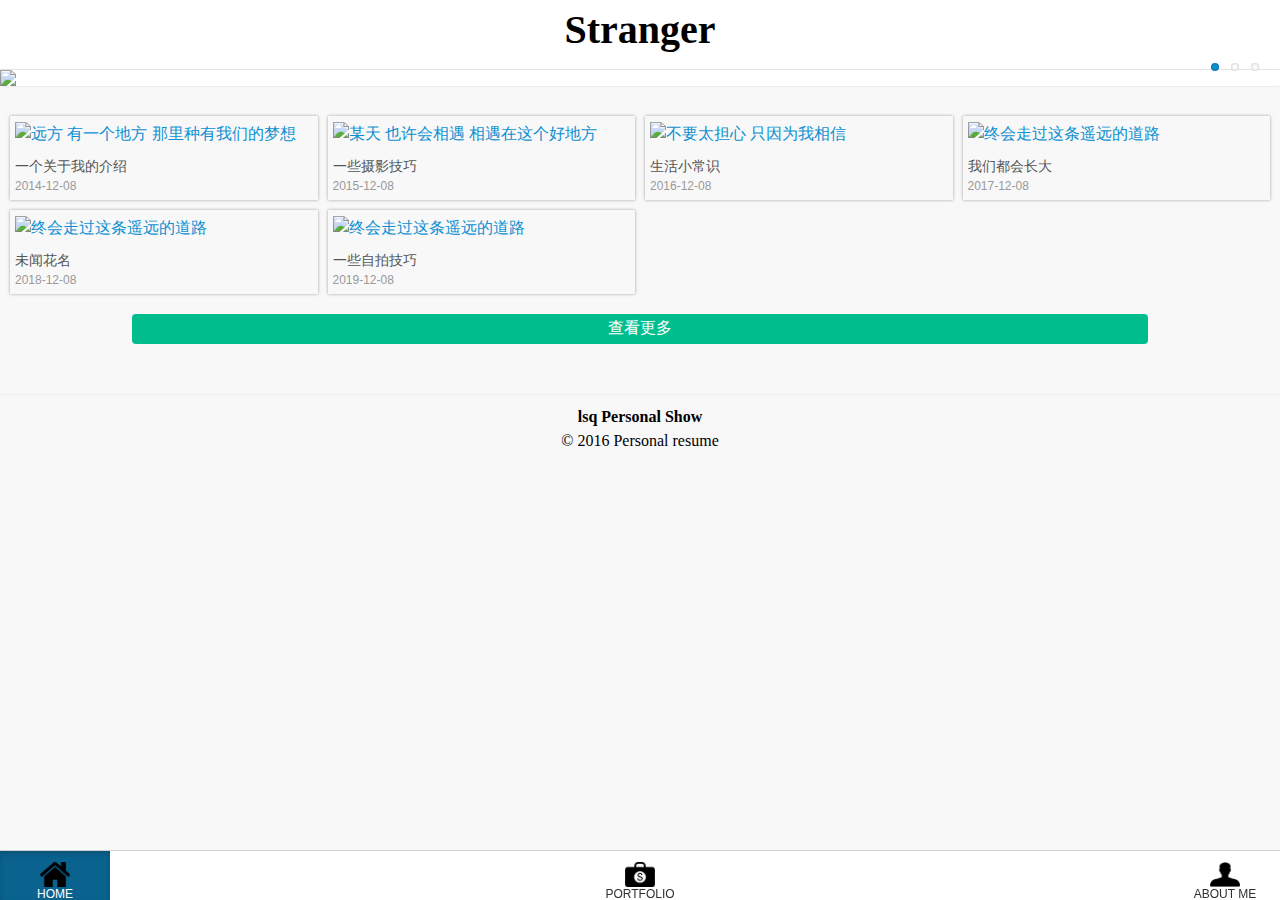
==== index.html @ 460c0f0f "Add files via upload" ====
<!DOCTYPE html>
<html>

<head>
    <meta charset="UTF-8">
    <title>Hello Stranger</title>
    <meta name="viewport" content="width=device-width, initial-scale=1">
    <link rel="stylesheet" href="css/amazeui.min.css">

    <!--    <script src="js/jquery.mobile-1.4.5.min.js"></script>-->

    <link rel="stylesheet" href="css/reset.css">
    <link rel="stylesheet" href="css/style.css">
    <script>
        $(function () {

            $('.am-slider').flexslider({
                touch: true,
            });

        });
    </script>

</head>



<body>

    <!--    header     -->
    <div class="header-a">
        <div class="header-a-txt">
            <h1><b>Stranger</b></h1></div>

    </div>

    <!--    轮播图    -->
    <div class="am-slider am-slider-default" data-am-flexslider id="demo-slider-0">
        <ul class="am-slides">
            <li>
                <div class="cs-shade am-animation-fade my-animation-delay ">
                    <div class="cs-shade-box">
                        <div class="cs-sha-txt">
                            <h3>Tour Name</h3>
                            <P>黄昏之时，系守。“请问，我是不是在哪见过你？” </P>
                        </div>
                    </div>
                </div>
                <img src="img/05.jpg" />

            </li>
            <li>
                <div class="cs-shade">
                    <div class="cs-shade-box">
                        <div class="cs-sha-txt">
                            <h3>Smell Of Flower</h3>
                            <P>“我们仍未知道那天所看见的花的名字”</P>
                        </div>
                    </div>
                </div>
                <img src="img/06.jpg" />
            </li>
            <li>
                <div class="cs-shade">
                    <div class="cs-shade-box">
                        <div class="cs-sha-txt">
                            <h3>Spirited Away</h3>
                            <P>你看不到我真实的脸，瞧不见我真诚的眼。</P>
                        </div>
                    </div>
                </div>
                <img src="img/07.jpg" />
            </li>
        </ul>
    </div>

    <!--    回到顶部 qq  or   tel   -->

    <a href="javascript:scroll(0,0)" class="rn-top">
        <p><span class="am-icon-eject am-icon-sm"></span>
            <p class="icon-txt"></p>
        </p>
    </a>

    <a href="tencent://message/?uin=1013546570&Site=Sambow&Menu=yes" class="rn-top rn-qq">
        <p><span class="am-icon-qq am-icon-sm"></span>
            <p class="icon-txt"></p>
        </p>
    </a>

    <a href="tel:18373141254" class="rn-top rn-tel">
        <p><span class="am-icon-phone am-icon-sm"></span>
            <p class="icon-txt"></p>
        </p>
    </a>

    <!--  图片画廊   -->
    <ul data-am-widget="gallery" class="am-gallery am-avg-sm-2
  am-avg-md-3 am-avg-lg-4 am-gallery-bordered" data-am-gallery="{pureview:{target: 'a'}  }">
        <li>
            <div class="am-gallery-item">
                <a href="img/12.jpg" class="">
                    <img src="img/24.jpg" alt="远方 有一个地方 那里种有我们的梦想" />
                    <h3 class="am-gallery-title">一个关于我的介绍</h3>
                    <div class="am-gallery-desc">2014-12-08</div>
                </a>
            </div>
        </li>
        <li>
            <div class="am-gallery-item">
                <a href="http://s.amazeui.org/media/i/demos/bing-2.jpg" class="">
                    <img src="img/13.jpg" alt="某天 也许会相遇 相遇在这个好地方" />
                    <h3 class="am-gallery-title">一些摄影技巧</h3>
                    <div class="am-gallery-desc">2015-12-08</div>
                </a>
            </div>
        </li>
        <li>
            <div class="am-gallery-item">
                <a href="http://s.amazeui.org/media/i/demos/bing-3.jpg" class="">
                    <img src="img/17.jpg" alt="不要太担心 只因为我相信" />
                    <h3 class="am-gallery-title">生活小常识</h3>
                    <div class="am-gallery-desc">2016-12-08</div>
                </a>
            </div>
        </li>
        <li>
            <div class="am-gallery-item">
                <a href="http://s.amazeui.org/media/i/demos/bing-4.jpg" class="">
                    <img src="img/21.jpg" alt="终会走过这条遥远的道路" />
                    <h3 class="am-gallery-title">我们都会长大</h3>
                    <div class="am-gallery-desc">2017-12-08</div>
                </a>
            </div>
        </li>
        <li>
            <div class="am-gallery-item">
                <a href="http://s.amazeui.org/media/i/demos/bing-4.jpg" class="">
                    <img src="img/08.jpg" alt="终会走过这条遥远的道路" />
                    <h3 class="am-gallery-title">未闻花名</h3>
                    <div class="am-gallery-desc">2018-12-08</div>
                </a>
            </div>
        </li>
        <li>
            <div class="am-gallery-item">
                <a href="http://s.amazeui.org/media/i/demos/bing-4.jpg" class="">
                    <img src="img/10.jpg" alt="终会走过这条遥远的道路" />
                    <h3 class="am-gallery-title">一些自拍技巧</h3>
                    <div class="am-gallery-desc">2019-12-08</div>
                </a>
            </div>
        </li>
        <div class="ms-btn">
            <button onclick="oBtn()">查看更多</button>
        </div>
    </ul>

    <div class="footer-ex">
        <p><b>lsq Personal Show</b></p>
        <p>© 2016 Personal resume</p>
    </div>





    <!--   单选框 footer   -->
    <div class="footer-a">
        <div class="am-btn-group doc-js-btn-1" data-am-button>

            <label class="am-btn am-btn-primary am-active" onclick="javascript:location='index.html'">
                <input type="radio" name="options" value="选项 1" id="option1">

                <p><span class="zm-icon"> <img src="img/home.png" width="30px" height="25px" alt=""> </span>
                    <p class="icon-txt">HOME</p>
                </p>

            </label>


            <label class="am-btn am-btn-primary am-btn-b " onclick="javascript:location='portfolio.html'">
                <input type="radio" name="options" value="选项 2" id="option2">

                <p><span class="zm-icon"> <img src="img/pro.png" width="30px" height="25px" alt=""> </span>
                    <p class="icon-txt">PORTFOLIO</p>
                </p>

            </label>

            <label class="am-btn am-btn-primary am-btn-c " onclick="javascript:location='about.html'">
                <input type="radio" name="options" value="选项 3" id="option3">

                <p class="ym-icon-a">
                    <span class="zm-icon"> <img src="img/user.png" width="30px" height="25px" alt=""> </span>
                    <p class="icon-txt">ABOUT ME</p>
                </p>

            </label>
        </div>

        <script>
            // 获取选中的值
            $(function () {
                var $radios = $('[name="options"]');
                $radios.on('change', function () {
                    console.log('单选框当前选中的是：', $radios.filter(':checked').val());
                });
            });

            //   oBtn   弹出
            function oBtn() {
                alert('个人博客正在建设中...');
            }
        </script>



    </div>
    <!--    </div>-->



    <!--   amaze js   jquery  -->
    <script src="js/jquery-2.1.4.min.js"></script>
    <script src="js/amazeui.min.js"></script>
</body>

</html>
---- css/style.css ----
/*   header */

.header-a {
    height: 70px;
    background: #fff;
    /*    border: 1px solid #F94800 !important;*/
    border-bottom: 1px solid #eee;
}

.header-a h1 {
    font-size: 2.5em !important;
    font-family: "Lobster", cursive, Engravers MT;
    line-height: 40px;
}

.header-a-txt {
    width: 100%;
    text-align: center;
}

.header-a-txt h1 {
    line-height: 60px;
}


/*   rn-top  */

.rn-top {
    width: 50px;
    height: 30px;
    position: fixed;
    right: 5px;
    text-align: center;
    background: #ffffff;
    border: 1px solid #eee;
    top: 360px;
}

.rn-qq {
    top: 400px;
    height: 40px;
    line-height: 40px;
}

.rn-tel {
    top: 450px;
}


/*   amaze  ui  */

.am-prev,
.am-nav-next {
    display: none !important;
}

.am-slider-default .am-control-nav {
    bottom: 15px;
    right: 15px;
    width: auto;
    text-align: none;
}

.am-btn {
    background: none;
    border: none;
    height: 50px;
    line-height: 30px;
    width: 110px;
}

.am-btn-primary {
    color: #303030
}

.am-icon-sm::before {
    font-size: 150%;
}

.am-btn-group {
    width: 100%;
    text-align: center;
}

.am-btn-b {
    float: inherit !important;
}

.am-btn-c {
    float: right !important;
}

.am-gallery {
    margin-bottom: 50px;
}

.am-pureview-direction a {
    display: none;
}

.icon-txt {
    font-size: 12px;
    margin-top: -10px;
}

.ms-btn {
    width: 100%;
    text-align: center
}

.ms-btn button {
    margin-top: 15px;
    width: 80%;
    height: 30px;
    background: #00BD8D;
    color: #ffffff;
    border-radius: 4px;
}

.am-slider-default .am-control-nav li a {
    background: #ffffff;
}

.am-g {
    margin-bottom: 100px;
}

.cs-shade {
    position: absolute;
    width: 60%;
    height: 60%;
    top: 50%;
    border: 2px solid #fff;
    transform: translate(-50%, -50%);
    left: 50%;
}

.cs-shade-box {
    position: absolute;
    height: 98%;
    width: 98%;
    background: #fff;
    top: 1%;
    left: 1%;
}

.cs-sha-txt {
    position: absolute;
    width: 100%;
    text-align: center;
    height: 50%;
    top: 20%;
}

.cs-sha-txt h3 {
    font-size: 1.2em;
    color: aquamarine;
}

.cs-sha-txt p {
    font-family: FangSong;
}

.my-animation-delay {
    -webkit-animation-delay: 2s;
    animation-delay: 2s;
}

.cs-shade {
    display: none;
}

.rn-top {
    display: none;
}


/*   footer  */

.footer-ex {
    width: 100%;
    /*    height: 50px;*/
    margin-bottom: 60px;
    text-align: center;
    border-top: 1px solid #eee;
    font-family: FangSong;
    padding-top: 10px;
}

.footer-a {
    position: fixed;
    bottom: 0px;
    background: #ffffff;
    z-index: 1111;
    width: 100%;
    height: 50px;
    border-top: 1px solid #D0D0D0;
}
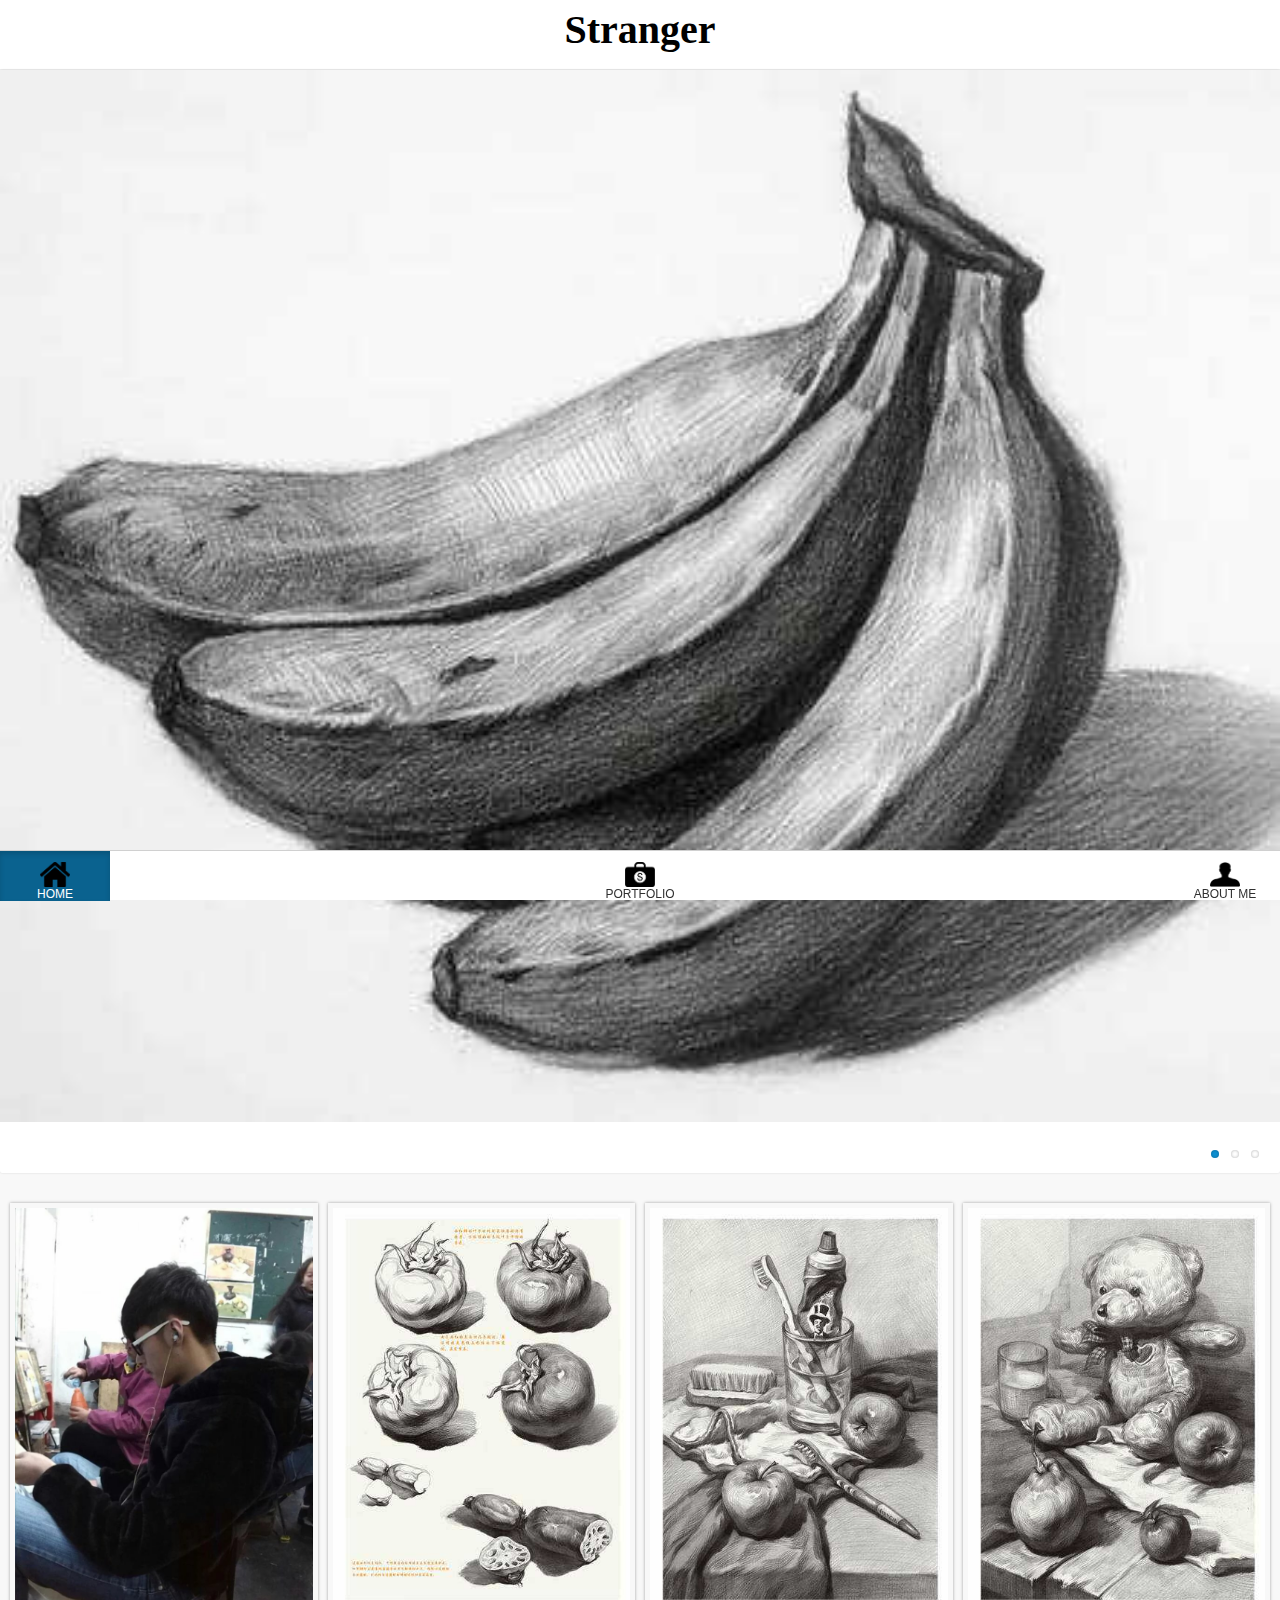
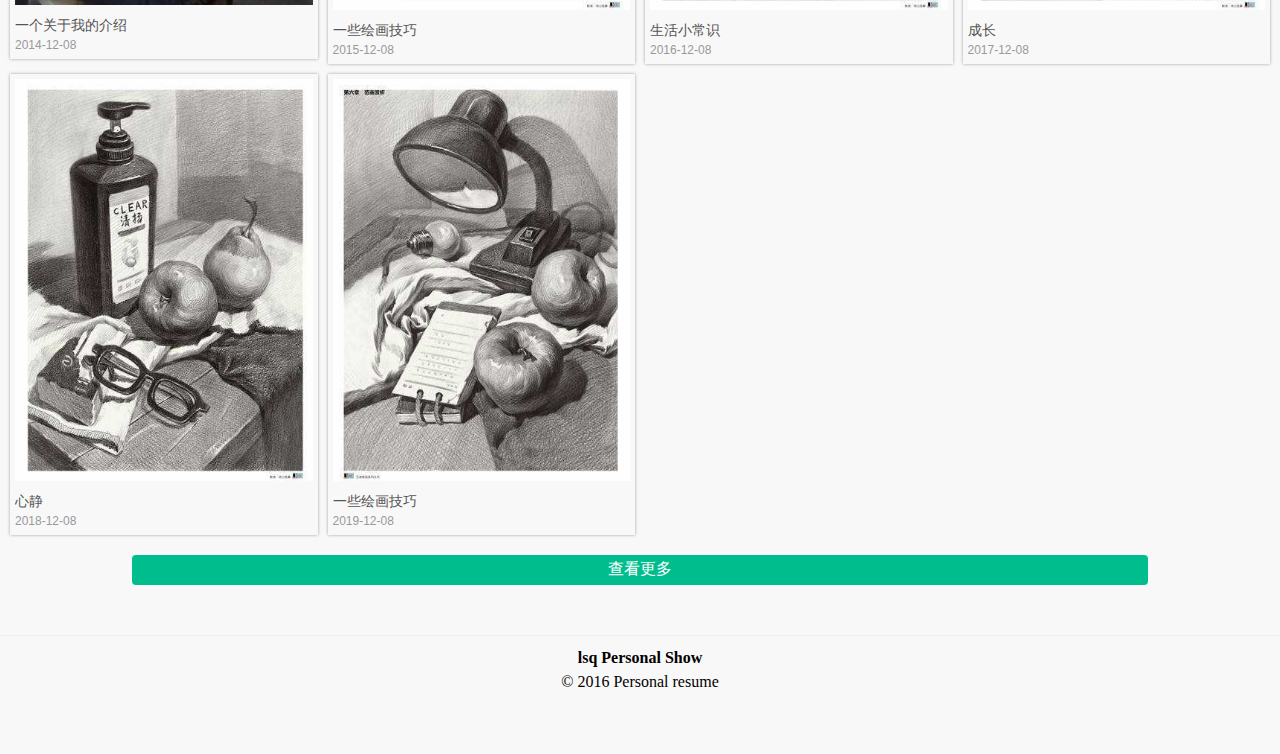
==== commit 5c97c5de: "Add files via upload" ====
--- a/index.html
+++ b/index.html
@@ -46,7 +46,7 @@
                         </div>
                     </div>
                 </div>
-                <img src="img/05.jpg" />
+                <img src="img/001.jpg" />
 
             </li>
             <li>
@@ -58,7 +58,7 @@
                         </div>
                     </div>
                 </div>
-                <img src="img/06.jpg" />
+                <img src="img/002.jpg" />
             </li>
             <li>
                 <div class="cs-shade">
@@ -69,7 +69,7 @@
                         </div>
                     </div>
                 </div>
-                <img src="img/07.jpg" />
+                <img src="img/003.jpg" />
             </li>
         </ul>
     </div>
@@ -99,8 +99,8 @@
   am-avg-md-3 am-avg-lg-4 am-gallery-bordered" data-am-gallery="{pureview:{target: 'a'}  }">
         <li>
             <div class="am-gallery-item">
-                <a href="img/12.jpg" class="">
-                    <img src="img/24.jpg" alt="远方 有一个地方 那里种有我们的梦想" />
+                <a href="img/111.jpg" class="">
+                    <img src="img/221.jpg" alt="远方 有一个地方 那里种有我们的梦想" />
                     <h3 class="am-gallery-title">一个关于我的介绍</h3>
                     <div class="am-gallery-desc">2014-12-08</div>
                 </a>
@@ -108,17 +108,17 @@
         </li>
         <li>
             <div class="am-gallery-item">
-                <a href="http://s.amazeui.org/media/i/demos/bing-2.jpg" class="">
-                    <img src="img/13.jpg" alt="某天 也许会相遇 相遇在这个好地方" />
-                    <h3 class="am-gallery-title">一些摄影技巧</h3>
+                <a href="img/112.jpg" class="">
+                    <img src="img/331.jpg" alt="某天 也许会相遇 相遇在这个好地方" />
+                    <h3 class="am-gallery-title">一些绘画技巧</h3>
                     <div class="am-gallery-desc">2015-12-08</div>
                 </a>
             </div>
         </li>
         <li>
             <div class="am-gallery-item">
-                <a href="http://s.amazeui.org/media/i/demos/bing-3.jpg" class="">
-                    <img src="img/17.jpg" alt="不要太担心 只因为我相信" />
+                <a href="img/113.jpg" class="">
+                    <img src="img/441.jpg" alt="不要太担心 只因为我相信" />
                     <h3 class="am-gallery-title">生活小常识</h3>
                     <div class="am-gallery-desc">2016-12-08</div>
                 </a>
@@ -126,27 +126,27 @@
         </li>
         <li>
             <div class="am-gallery-item">
-                <a href="http://s.amazeui.org/media/i/demos/bing-4.jpg" class="">
-                    <img src="img/21.jpg" alt="终会走过这条遥远的道路" />
-                    <h3 class="am-gallery-title">我们都会长大</h3>
+                <a href="img/114.jpg" class="">
+                    <img src="img/551.jpg" alt="终会走过这条遥远的道路" />
+                    <h3 class="am-gallery-title">成长</h3>
                     <div class="am-gallery-desc">2017-12-08</div>
                 </a>
             </div>
         </li>
         <li>
             <div class="am-gallery-item">
-                <a href="http://s.amazeui.org/media/i/demos/bing-4.jpg" class="">
-                    <img src="img/08.jpg" alt="终会走过这条遥远的道路" />
-                    <h3 class="am-gallery-title">未闻花名</h3>
+                <a href="img/115.jpg" class="">
+                    <img src="img/661.jpg" alt="终会走过这条遥远的道路" />
+                    <h3 class="am-gallery-title">心静</h3>
                     <div class="am-gallery-desc">2018-12-08</div>
                 </a>
             </div>
         </li>
         <li>
             <div class="am-gallery-item">
-                <a href="http://s.amazeui.org/media/i/demos/bing-4.jpg" class="">
-                    <img src="img/10.jpg" alt="终会走过这条遥远的道路" />
-                    <h3 class="am-gallery-title">一些自拍技巧</h3>
+                <a href="img/116.jpg" class="">
+                    <img src="img/771.jpg" alt="终会走过这条遥远的道路" />
+                    <h3 class="am-gallery-title">一些绘画技巧</h3>
                     <div class="am-gallery-desc">2019-12-08</div>
                 </a>
             </div>
